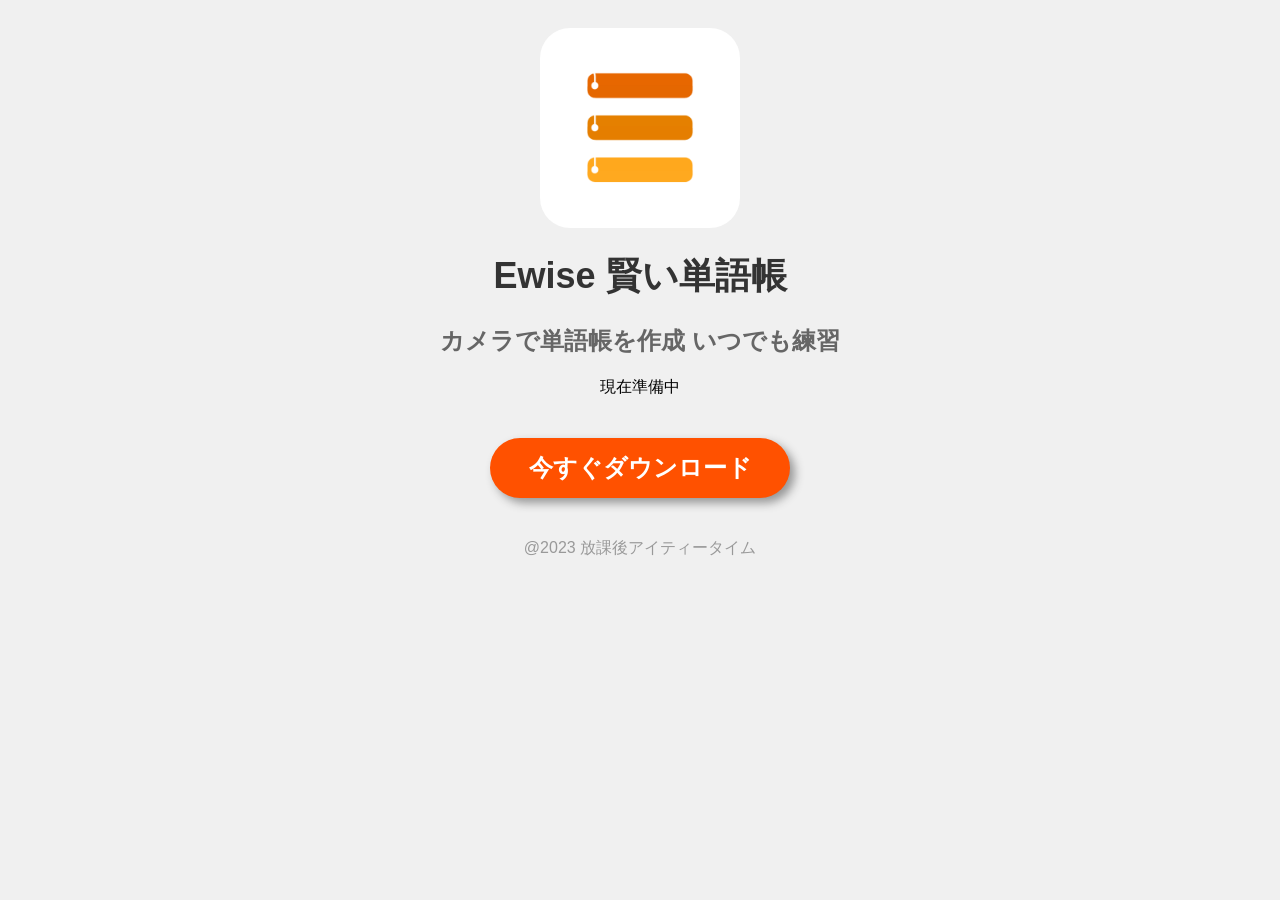
==== docs/index.html @ 7f2345c9 "GItHub Pagesで公開するためにdocsフォルダにファイル群を移動" ====
<!DOCTYPE html>
<html>
<head>
  <title>Ewise HP</title>
  <meta charset="UTF-8">
  <link rel="stylesheet" href="style.css" type="text/css">
</head>
<body>
  <div class="container">
    <img src="img/ic_launcher-playstore.png" class="logoimage">
    <h1 class="title">Ewise 賢い単語帳</h1>
    <h2 class="subtitle">カメラで単語帳を作成 いつでも練習</h2>
    <p class="normal_text">現在準備中</p>
    <a class="download-button">今すぐダウンロード</a>

    <p class="footer">@2023 放課後アイティータイム</p>
  </div>
  
  
</body>
</html>
---- docs/style.css ----
body {
    font-family: Arial, sans-serif;
    background-color: #F0F0F0;
}

.container {
    max-width: 800px;
    margin: 0 auto;
    padding: 20px;
}

.logoimage {
    width: 200px;
    height: 200px;
    display: block;
    margin: 0 auto;
    border-radius: 30px;
}

.title {
    text-align: center;
    font-size: 36px;
    color: #333333;
}

.subtitle {
    text-align: center;
    font-size: 24px;
    color: #666666;
}

.normal_text {
    text-align: center;
    font-size: 16px;
}

.download-button {
    display: block;
    text-align: center;
    line-height: 60px;
    width: 300px;
    height: 60px;
    margin: 40px auto;
    background-color: #ff5100;
    border: none;
    border-radius: 30px;
    font-size: 24px;
    font-weight: bold;
    color: white;
    text-decoration: none;
    filter: drop-shadow(5px 5px 5px #969696);
}

.footer {
    text-align: center;
    font-size: 16px;
    color: #999999;
}
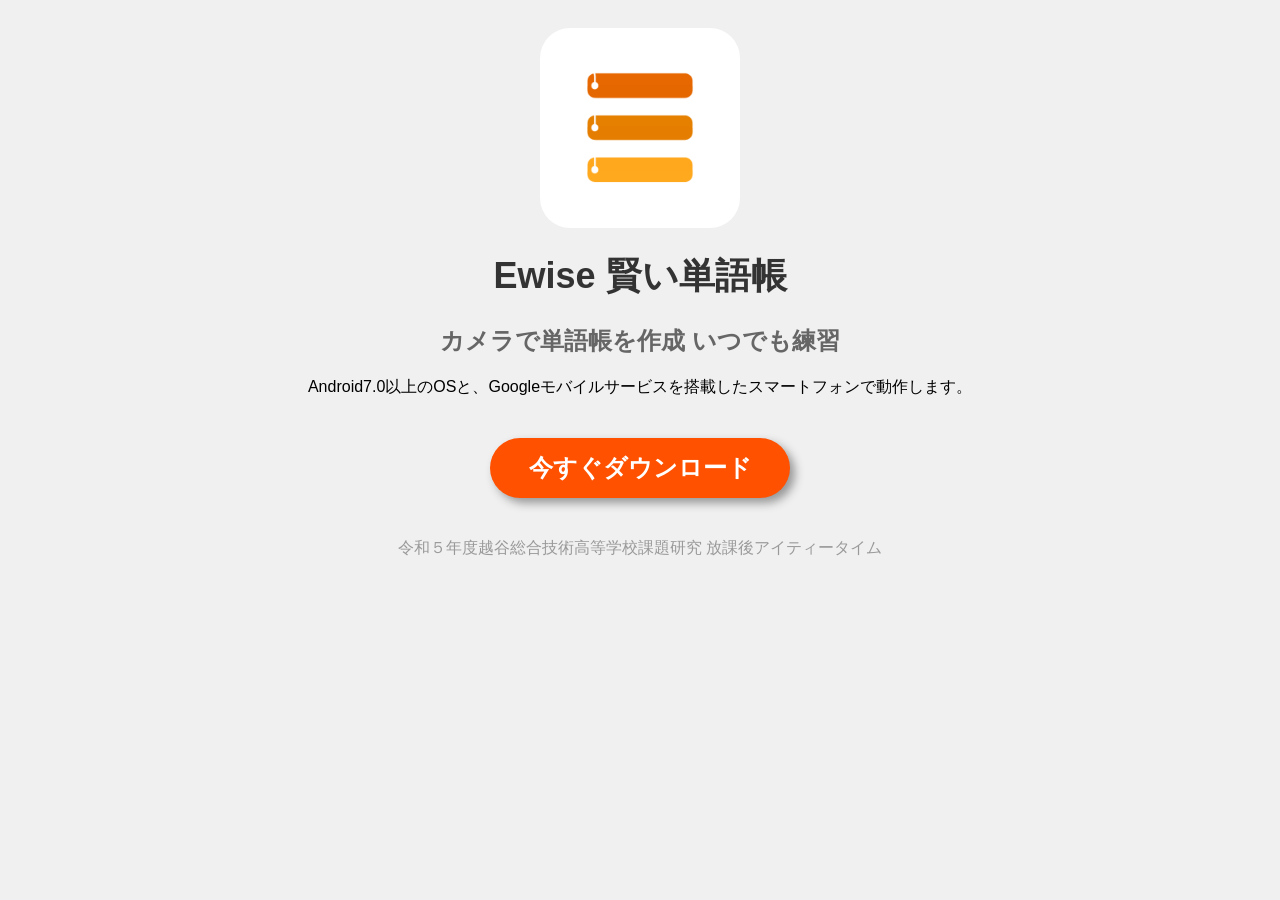
==== commit c5693e5b: "必要そうな記述追記" ====
--- a/docs/index.html
+++ b/docs/index.html
@@ -10,10 +10,10 @@
     <img src="img/ic_launcher-playstore.png" class="logoimage">
     <h1 class="title">Ewise 賢い単語帳</h1>
     <h2 class="subtitle">カメラで単語帳を作成 いつでも練習</h2>
-    <p class="normal_text">現在準備中</p>
-    <a class="download-button">今すぐダウンロード</a>
+    <p class="normal_text">Android7.0以上のOSと、Googleモバイルサービスを搭載したスマートフォンで動作します。</p>
+    <a class="download-button" href="https://github.com/SousiOmine/Ewise/releases/latest">今すぐダウンロード</a>
 
-    <p class="footer">@2023 放課後アイティータイム</p>
+    <p class="footer">令和５年度越谷総合技術高等学校課題研究 放課後アイティータイム</p>
   </div>
   
   
